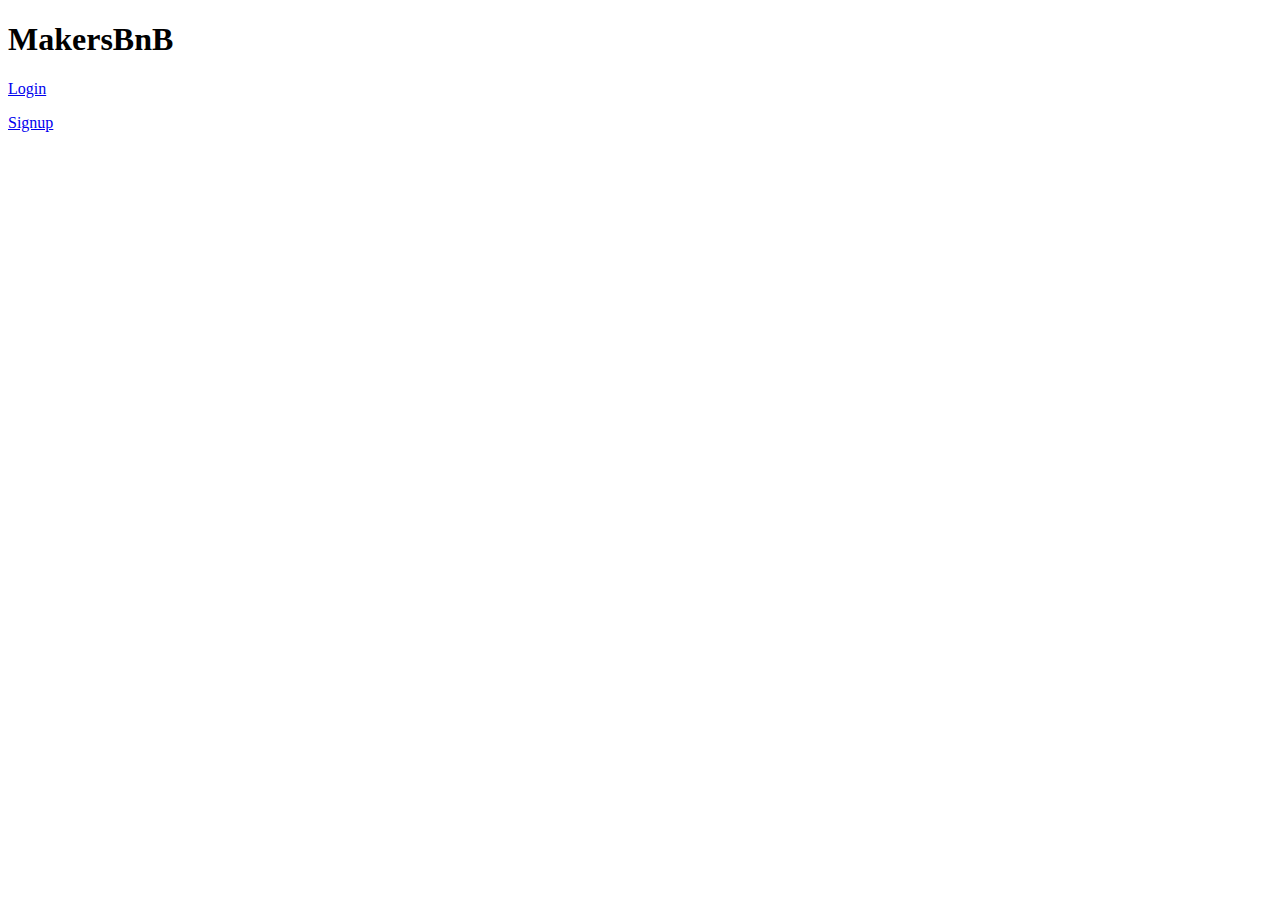
==== templates/index.html @ 9deb48e1 "homepage created with two buttons" ====
<!DOCTYPE html>
<html lang="en">
    <head>
        <title>MakersBnB</title>
        <link rel="stylesheet" href="/static/style.css" >
    </head>
    <body>
        <h1>MakersBnB</h1>
        <p class="link"> <a href="/login">Login</a></p>
        <p class="link"> <a href="/signup">Signup</a></p>
    </body>
</html>
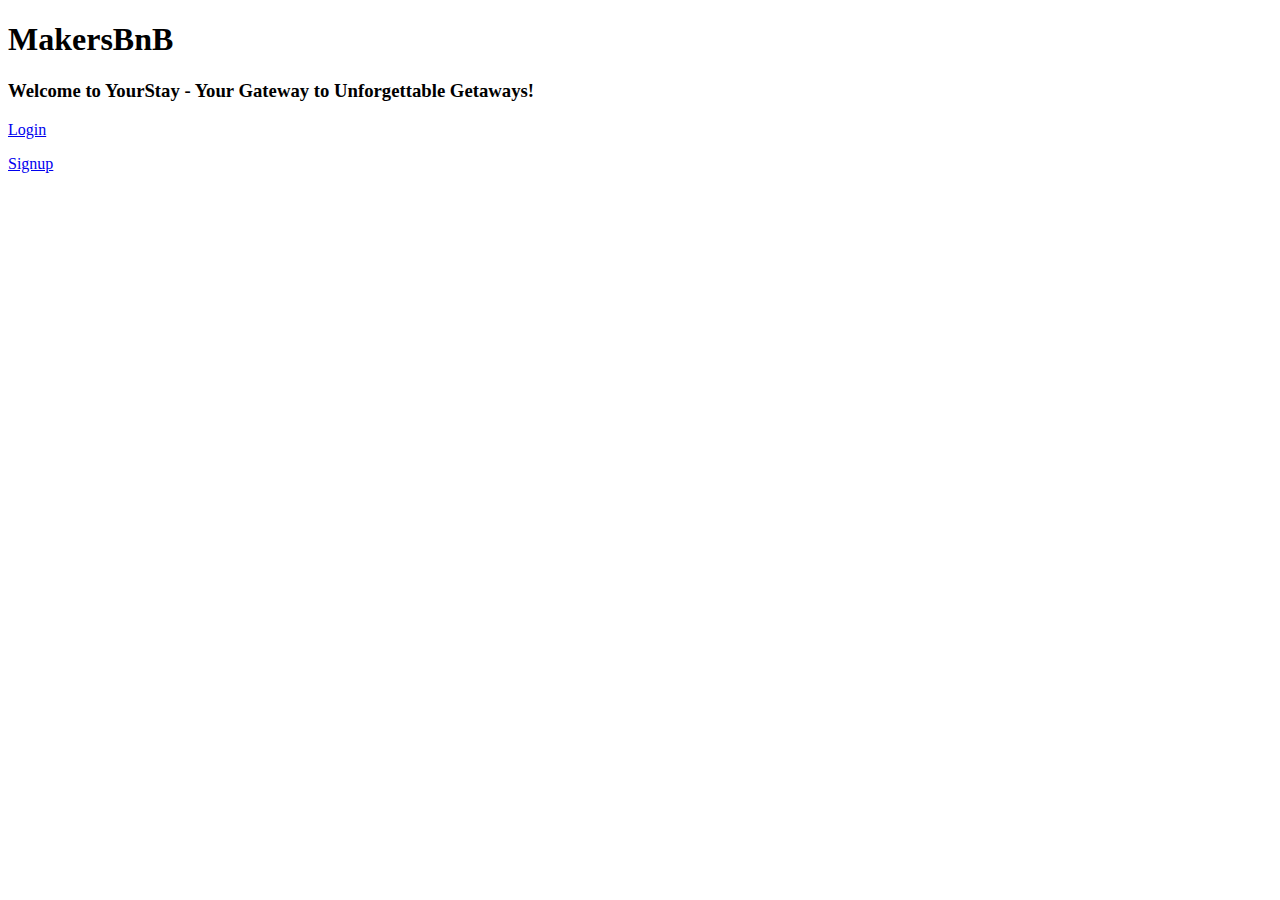
==== commit 812fb830: "homepage created with two buttons" ====
--- a/templates/index.html
+++ b/templates/index.html
@@ -6,6 +6,7 @@
     </head>
     <body>
         <h1>MakersBnB</h1>
+        <h3> Welcome to YourStay - Your Gateway to Unforgettable Getaways!</h3>
         <p class="link"> <a href="/login">Login</a></p>
         <p class="link"> <a href="/signup">Signup</a></p>
     </body>
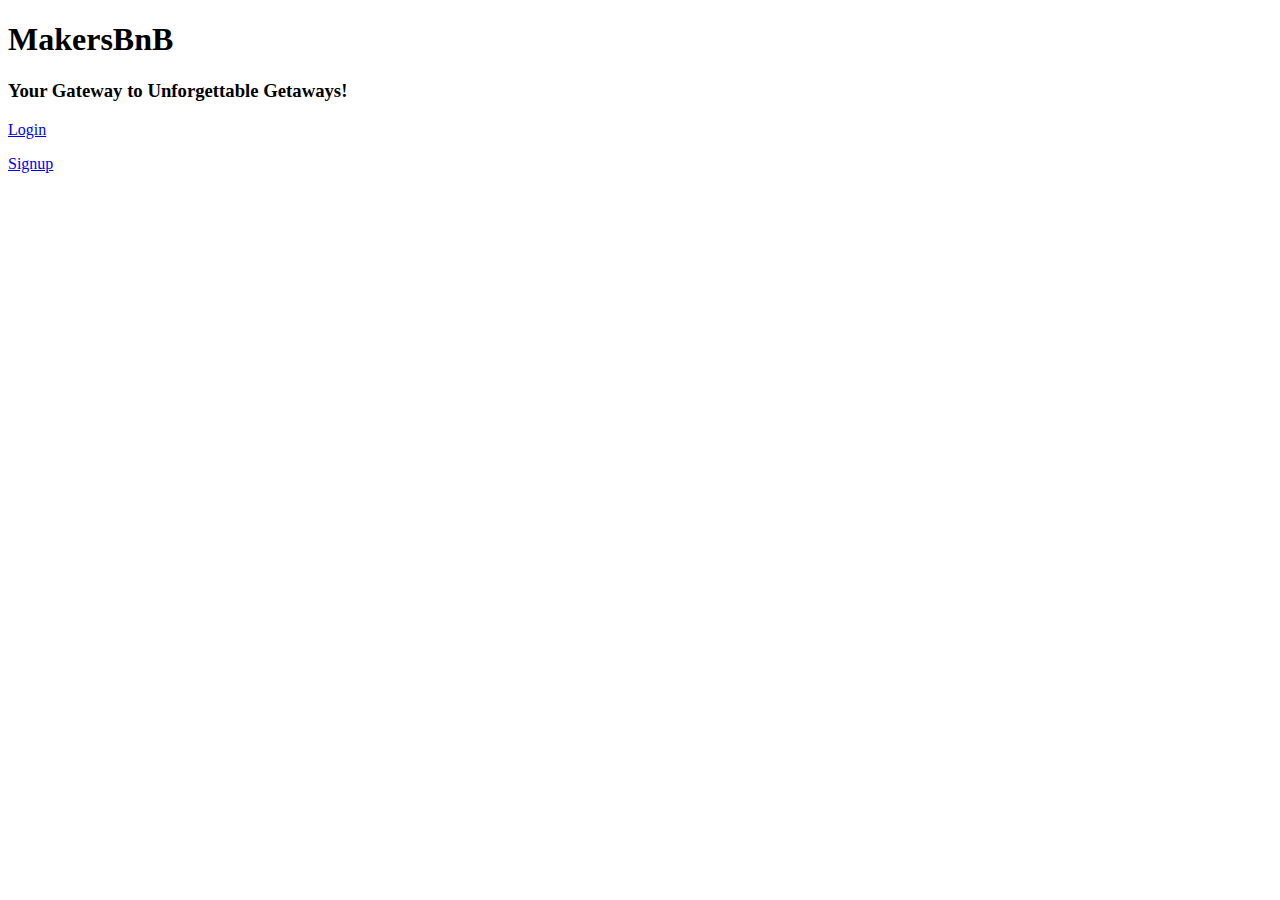
==== commit 7331775f: "signup page completed" ====
--- a/templates/index.html
+++ b/templates/index.html
@@ -6,7 +6,7 @@
     </head>
     <body>
         <h1>MakersBnB</h1>
-        <h3> Welcome to YourStay - Your Gateway to Unforgettable Getaways!</h3>
+        <h3> Your Gateway to Unforgettable Getaways!</h3>
         <p class="link"> <a href="/login">Login</a></p>
         <p class="link"> <a href="/signup">Signup</a></p>
     </body>
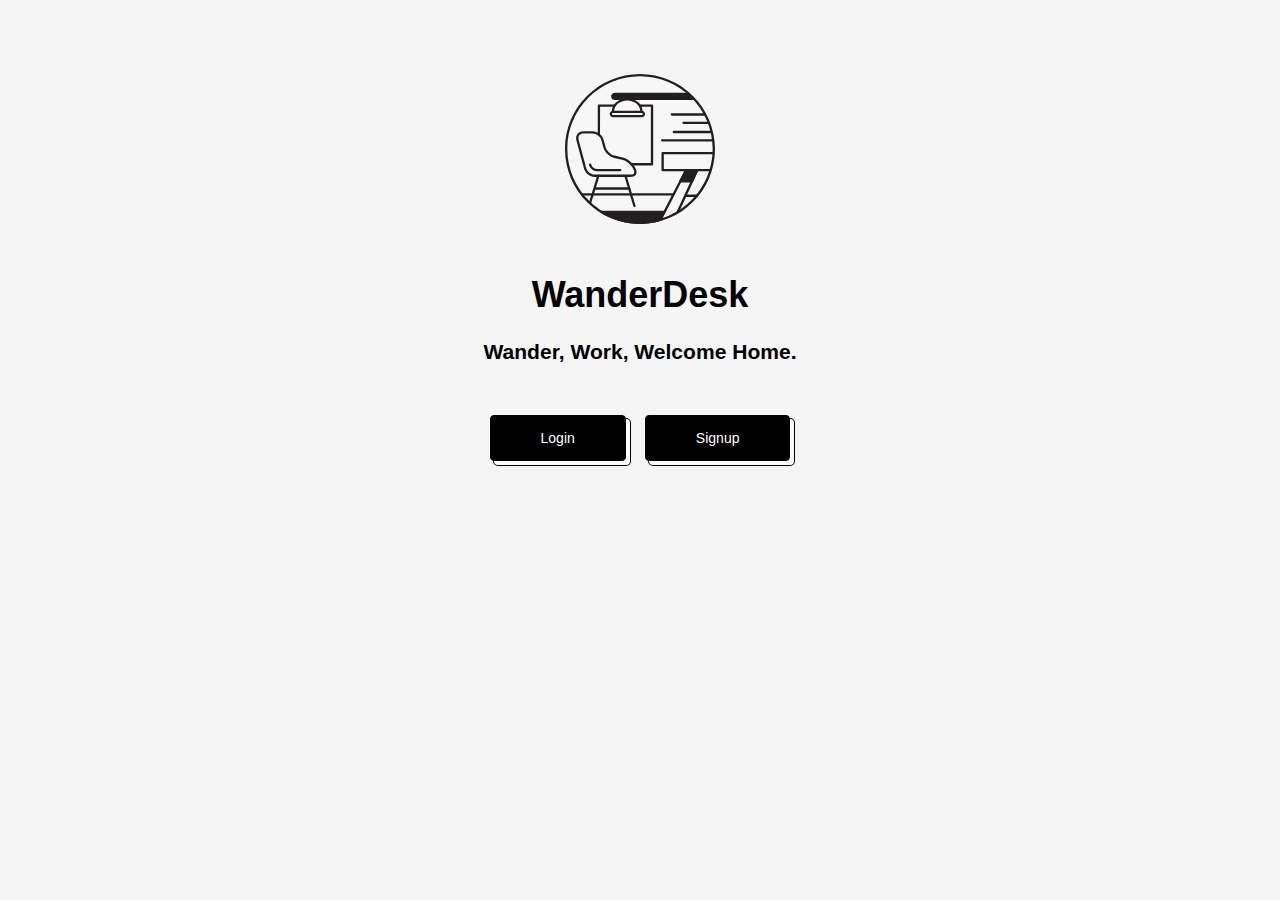
==== commit ed51d88f: "styling update" ====
--- a/templates/index.html
+++ b/templates/index.html
@@ -1,13 +1,18 @@
 <!DOCTYPE html>
 <html lang="en">
     <head>
-        <title>MakersBnB</title>
+        <title>WanderDesk</title>
         <link rel="stylesheet" href="/static/style.css" >
     </head>
     <body>
-        <h1>MakersBnB</h1>
-        <h3> Your Gateway to Unforgettable Getaways!</h3>
-        <p class="link"> <a href="/login">Login</a></p>
-        <p class="link"> <a href="/signup">Signup</a></p>
+        
+        <h1><img src="/static/logo.svg" alt="houseLogo" class="logo">WanderDesk</h1>
+        <h3> Wander, Work, Welcome Home.</h3>
+        <div class="center">
+
+                <a class="button-50" style="text-decoration:none" href="/login">Login</a>
+                <a class="button-50" style="text-decoration:none" href="/signup">Signup</a>
+        
+        </div>
     </body>
 </html>
--- a/static/style.css
+++ b/static/style.css
@@ -0,0 +1,324 @@
+
+/* Style the body element with a background color and margin */
+body {
+    background-image: url('');
+    background-size: cover;
+
+    background-color: #f5f5f5; /* A soft neutral color */
+
+    margin: 0;
+    font-family: Arial, sans-serif;
+    font-size: 18px;
+}
+
+.text-block {
+    margin-left: auto;
+    margin-right: auto;
+    max-width: 60%;
+}
+
+.logo {
+    display: flex;
+    margin-left: auto;
+    margin-right: auto;
+    width: 150px;
+    padding: 50px;
+}
+.center {
+    display: flex;
+    margin-left: auto;
+    margin-right: auto;
+    margin-top: auto;
+    width: 25%;
+    height: 50%;
+    padding:30px ;
+    }
+
+/* Style the navigation bar with a separate background color */
+ul {
+    list-style-type: none;
+    margin: 00;
+    padding: 0;
+    text-decoration: solid;
+    background-color: #000000; /* Choose your desired color */
+    position: fixed;
+    width: 100%;
+}
+
+/* Style the navigation bar links */
+ul li {
+    display: inline;
+    float: right;
+    padding: 10px;
+    margin-left: 20px;
+    margin-right: 20px;
+
+}
+
+ul li a {
+    text-decoration: none;
+    color: #fff; /* Text color for links */
+}
+
+/* Style the page header with a banner-like appearance */
+h1 {
+    color: #000000; /* Text color for the header */
+    text-align: center;
+    /* padding: 20px 0; */
+    /* margin: 20px, 20px; */
+}
+h2 {
+    color: #000000; /* Text color for the header */
+    text-align: center;    
+}
+h3 {
+    color: #000000; /* Text color for the header */
+    text-align: center;
+    /* padding: 20px 0; */
+    /* margin: 0; */
+}
+
+.icon {
+    width: 40px;
+    vertical-align: middle;
+    margin-right: 10px;
+}
+
+/* Style the introductory paragraph */
+p {
+    text-align: center;
+    padding: 10px;
+}
+
+/* Style the "List a Space" button */
+a input[type="Submit"] {
+    background-color: #023e99; /* Button background color */
+
+    color: #fff; /* Text color for the button */
+    padding: 10px 20px;
+    border: none;
+    cursor: pointer;
+}
+
+/* Style the spaces container */
+.t-space-container {
+    column-count: 2;
+    display: flex; 
+    /* flex-direction: column; */
+    text-align: center;
+    box-shadow: rgba(255, 255, 255, 0.2) 0px 0px 0px 2px inset, rgba(0, 0, 0, 0.9) 0px 0px 0px 1px;
+    width: 70%;
+    margin-left: auto;
+    margin-right: auto;
+    margin-bottom: 50px;
+    column-gap: 50px;
+    padding: 50px;
+    border-radius: 25px;
+}
+
+.t-space-container2 {
+    text-align: center;
+    box-shadow: rgba(255, 255, 255, 0.2) 0px 0px 0px 2px inset, rgba(0, 0, 0, 0.9) 0px 0px 0px 1px;
+    width: 70%;
+    margin-left: auto;
+    margin-right: auto;
+    margin-bottom: 50px;
+    padding: 50px;
+    border-radius: 25px;
+}
+
+.stats {
+    margin-left: auto;
+    margin-right: auto;
+    display: flex; 
+    column-count: 4;
+    background-color: black;
+    border-radius: 25px;
+}
+
+.stats p {
+    filter: invert(1);
+    margin-left: auto;
+    margin-right: auto;
+}
+
+.col {
+    padding: 10px; 
+    flex: 50%; 
+    margin: 10px;
+    margin-left: auto;
+    margin-right: auto;
+
+}
+
+.space-list {
+    margin: 20px; /* Add margin for spacing between space containers */
+
+  }
+
+.space-photo img {
+    width: 100%;
+    margin-left: auto;
+    margin-right: auto;
+    border: #000;
+    border-radius: 1px;
+    transition:transform 0.7s ease;
+    border-radius: 15px;
+    border-color: black;
+    margin-bottom: 20px;
+}
+
+.space-photo img:hover {
+    /* -webkit-transform:scale(2); or some other value */
+    transform:scale(1.8);
+}
+
+.space-photo2 {
+    text-align: center;
+}
+.space-photo2 img {
+    width: 60%;
+    margin-left: auto;
+    margin-right: auto;
+    margin: 0 auto;
+    border: #000;
+    border-radius: 1px;
+    transition:transform 0.7s ease;
+    border-radius: 15px;
+    border-color: black;
+    margin-bottom: 20px;
+}
+
+.space-photo2 img:hover {
+    transform:scale(1.5);
+}
+
+form {
+    padding: 10px;
+    text-align: center;
+    text-decoration: none;
+    border-radius: 5px;
+    margin-top: 10px;
+}
+
+
+
+.field {
+  --b: 3px;   /* border thickness */
+  --s: .45em; /* size of the corner */
+  --color: #373B44;
+  
+  padding: calc(.5em + var(--s)) calc(.9em + var(--s));
+  color: var(--color);
+  --_p: var(--s);
+  background:
+    conic-gradient(from 90deg at var(--b) var(--b),#0000 90deg,var(--color) 0)
+    var(--_p) var(--_p)/calc(100% - var(--b) - 2*var(--_p)) calc(100% - var(--b) - 2*var(--_p));
+  transition: .3s linear, color 0s, background-color 0s;
+  outline: var(--b) solid #0000;
+  outline-offset: .6em;
+  font-size: 16px;
+
+  border: 0;
+
+  user-select: none;
+  -webkit-user-select: none;
+  touch-action: manipulation;
+}
+
+.field:hover,
+.field:focus-visible{
+  --_p: 0px;
+  outline-color: var(--color);
+  outline-offset: .05em;
+}
+
+.field:active {
+  background: var(--color);
+  color: #fff;
+}
+
+.field2 {
+    border: black;
+    border-radius: 10px;
+    width: 100px;
+    height: 50px;
+}
+
+/* <!-- HTML !-->
+<button class="button-50" role="button">Button 50</button> */
+
+/* CSS */
+.button-50 {
+  appearance: button;
+  background-color: #000;
+  background-image: none;
+  border: 1px solid #000;
+  border-radius: 4px;
+  box-shadow: #fff 4px 4px 0 0,#000 4px 4px 0 1px;
+  box-sizing: border-box;
+  color: #fff;
+  cursor: pointer;
+  /* display: inline-block; */
+  font-family: ITCAvantGardeStd-Bk,Arial,sans-serif;
+  font-size: 14px;
+  font-weight: 400;
+  line-height: 20px;
+  margin: 0 5px 10px 0;
+  overflow: visible;
+  padding: 12px 40px;
+  text-align: center;
+  text-transform: none;
+  touch-action: manipulation;
+  user-select: none;
+  -webkit-user-select: none;
+  vertical-align: middle;
+  white-space: nowrap;
+}
+
+.button-50:focus {
+  text-decoration: none;
+}
+
+.button-50:hover {
+  text-decoration: none;
+}
+
+.button-50:active {
+  box-shadow: rgba(0, 0, 0, .125) 0 3px 5px inset;
+  outline: 0;
+}
+
+.button-50:not([disabled]):active {
+  box-shadow: #fff 2px 2px 0 0, #000 2px 2px 0 1px;
+  transform: translate(2px, 2px);
+}
+
+@media (min-width: 768px) {
+  .button-50 {
+    padding: 12px 50px;
+    margin-left: auto;
+    margin-right: auto; 
+  }
+}
+
+.container-1 {
+    display: flex;
+    margin-left: auto;
+    margin-right: auto;    
+    box-shadow: rgba(6, 24, 44, 0.4) 0px 0px 0px 2px, rgba(6, 24, 44, 0.65) 0px 4px 6px -1px, rgba(255, 255, 255, 0.08) 0px 1px 0px inset;
+    max-width: 40%;
+
+}
+
+.request-card {
+    border-radius: 10px;
+    border-color: black;
+    background-color: white;
+    margin: 10px;
+    width: 70%;
+}
+
+.request-card p {
+    font-size: medium;
+}